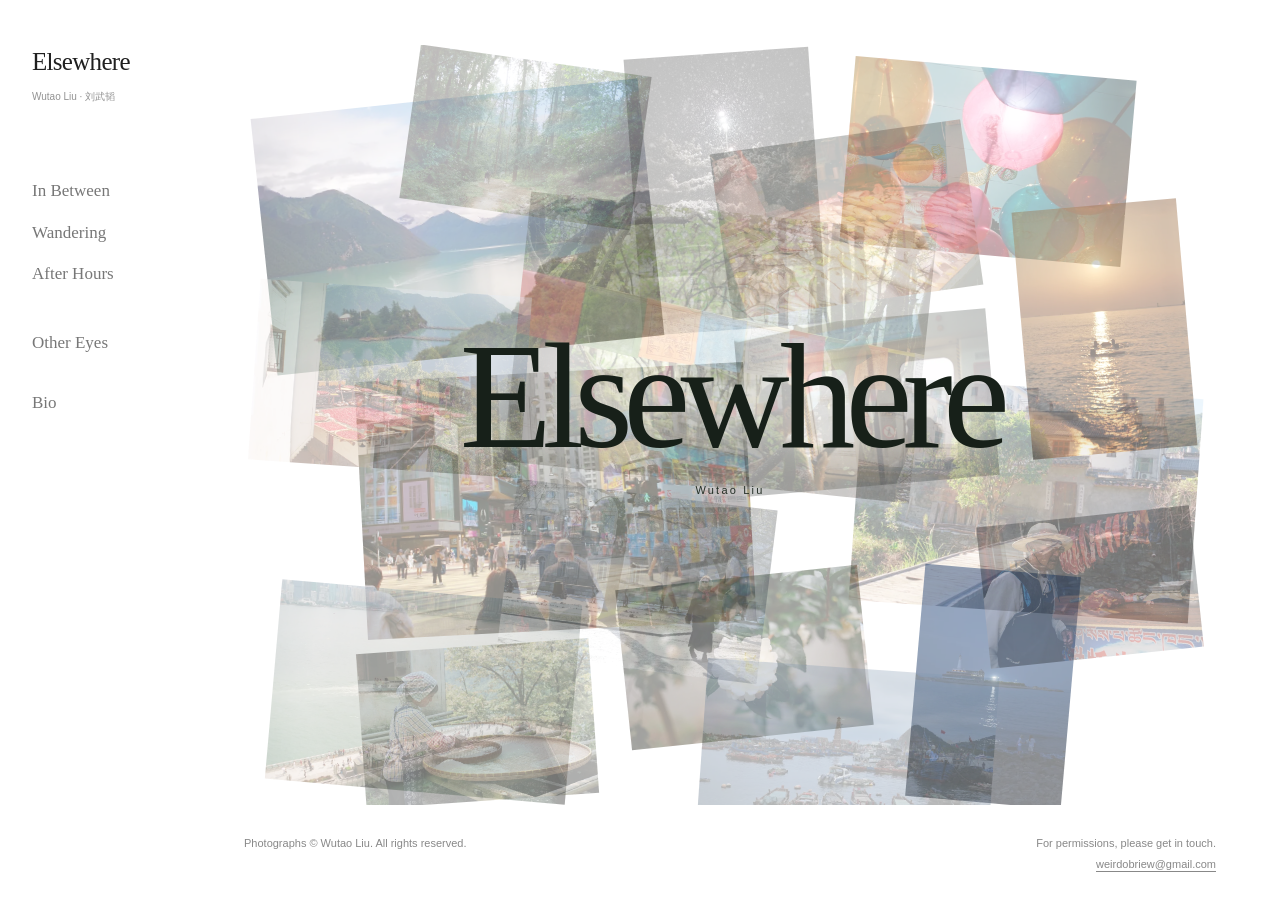
==== site/index.html @ 8b502f55 "Refine archive sequence and add seven new photographs" ====
<!doctype html>
<html lang="en">
<head>
<meta charset="utf-8"><meta name="viewport" content="width=device-width,initial-scale=1">
<meta name="description" content="Elsewhere — a photographic archive by Wutao Liu.">
<meta name="theme-color" content="#ffffff"><title>Elsewhere — Wutao Liu</title>
<link rel="stylesheet" href="style.css?v=1.1.2"><script src="app.js?v=1.1.2" defer></script>
</head>
<body>
<a class="skip-link" href="#book">Skip to photographs</a>
<aside class="sidebar">
<a class="brand" href="./">Elsewhere<span>Wutao Liu · 刘武韬</span></a>
<nav aria-label="Archives"><div id="archives"></div></nav>
<a class="bio-link" href="bio.html">Bio</a>

</aside>
<main id="book" class="book" tabindex="-1">
<header id="book-heading" class="book-heading"><div><h1 id="archive-title">Elsewhere</h1><p id="archive-credit" hidden></p></div><span id="archive-count" hidden></span><span id="archive-load" role="status" aria-live="polite" hidden></span></header>
<p id="status" role="status"></p>
<section id="spread" class="spread" aria-label="Photographic spread"></section>
<footer id="pagination" class="pagination"><span id="page-label" aria-live="polite" aria-atomic="true"></span><div id="page-dots" class="page-dots" hidden role="group" aria-label="Choose a page"></div><div class="page-arrows"><button id="page-prev" aria-label="Previous page" disabled>←</button><button id="page-next" aria-label="Next page" disabled>→</button></div></footer>

<noscript><p>Please enable JavaScript to browse this archive.</p></noscript>
<footer class="copyright-notice"><p data-photograph-rights>Photographs © Wutao Liu. All rights reserved.</p><p>For permissions, please get in touch.<br><a href="mailto:weirdobriew@gmail.com">weirdobriew@gmail.com</a></p></footer>
</main>
<dialog id="viewer" aria-label="Full-resolution photograph">
<div class="viewer-bar"><span id="position"></span><div><button id="zoom" aria-label="View photograph at 100 percent" aria-pressed="false">100%</button><button id="close" aria-label="Close photograph">Close ×</button></div></div>
<div class="viewer-body"><button id="previous" aria-label="Previous photograph">←</button><div id="image-stage" class="image-stage"><img id="full-image" alt=""></div><button id="next" aria-label="Next photograph">→</button></div>
<div class="viewer-caption"><span id="caption"></span><span id="image-status" role="status"></span></div>
<footer class="copyright-notice viewer-rights"><p data-photograph-rights>Photographs © Wutao Liu. All rights reserved.</p><p>For permissions, please get in touch.<br><a href="mailto:weirdobriew@gmail.com">weirdobriew@gmail.com</a></p></footer>
</dialog>
</body>
</html>
---- site/style.css ----
:root{--paper:#fff;--ink:#202020;--muted:#929292;--side:180px}*{box-sizing:border-box}[hidden]{display:none!important}body{margin:0;background:var(--paper);color:var(--ink);font:12px/1.6 -apple-system,BlinkMacSystemFont,"Segoe UI",sans-serif}a{color:inherit;text-decoration:none}button{font:inherit;color:inherit;cursor:pointer}a:focus-visible,button:focus-visible{outline:1px solid #555;outline-offset:5px}button:disabled{opacity:.2;cursor:default}.skip-link{position:fixed;top:-60px;left:20px;z-index:20;background:#fff;padding:12px}.skip-link:focus{top:10px}.sidebar{position:fixed;inset:0 auto 0 0;width:var(--side);padding:48px 24px 30px 32px;display:flex;flex-direction:column}.brand{font-size:16px;letter-spacing:-.4px;line-height:1.25}.brand span{display:block;font-size:9px;letter-spacing:0;line-height:1.7;margin-top:8px;color:var(--muted)}.sidebar nav{margin-top:65px}.archive-link{display:block;padding:7px 0;color:var(--muted);font-size:11px}.archive-link:hover,.archive-link[aria-current=page]{color:var(--ink)}.bio-link{margin-top:27px;font-size:11px;color:var(--muted)}.bio-link:hover,.bio-link[aria-current=page]{color:var(--ink)}.book{margin-left:var(--side);padding:45px clamp(25px,5vw,80px) 25px;min-height:100dvh;max-width:1700px}.book:focus{outline:none}.book-heading{padding-bottom:10px}.book-heading h1{font-size:11px;font-weight:400;letter-spacing:0;margin:0}#status{font-size:11px;color:var(--muted)}.spread{position:relative;min-height:calc(100dvh - 170px);padding:30px 0;display:grid;gap:22px 6%;align-content:center}.spread figure{margin:0;min-width:0}.photo-button{border:0;background:none;padding:0;display:block;width:100%;cursor:zoom-in}.spread img{display:block;max-width:100%;width:100%;height:auto;max-height:53vh;margin:auto;object-fit:contain}.spread figcaption{display:none}.spread-note{font:14px/1.8 Georgia,serif;white-space:pre-line;color:#777;margin:0;max-width:260px}.spread-home{min-height:calc(100dvh - 95px);padding:0;grid-template-columns:1fr;align-items:center}.spread-home figure{width:min(100%,960px);justify-self:center}.spread-home img{max-height:72vh}.spread-home .photo-button{cursor:pointer}.spread-solo{grid-template-columns:1fr}.spread-solo img{max-height:65vh}.spread-solo .spread-note{justify-self:end}.spread-duo{grid-template-columns:1.2fr .8fr;align-items:center}.spread-duo figure:first-child{align-self:start}.spread-duo figure:nth-child(2){padding-top:55px}.spread-duo .spread-note{grid-column:1/-1;margin-left:12%}.spread-triptych{grid-template-columns:1.3fr .8fr;align-items:center;gap:25px 7%}.spread-triptych figure:first-child{grid-row:1/3}.spread-triptych figure:nth-child(n+2) img{max-height:23vh}.spread-triptych .spread-note{grid-column:1/-1}.spread-portraits{grid-template-columns:1fr 1fr;gap:24px 12%;padding-left:8%;padding-right:8%}.spread-portraits img{max-height:58vh}.spread-portraits figure:nth-child(2){padding-top:40px}.spread-portraits .spread-note{grid-column:1/-1;justify-self:center}.spread-offset{grid-template-columns:1.15fr .75fr;gap:24px 12%;align-items:center}.spread-offset figure:first-child{padding-top:65px}.spread-offset figure:nth-child(2) img{max-height:58vh}.spread-offset .spread-note{grid-column:1/-1}.pagination{display:flex;justify-content:space-between;align-items:center;gap:20px;padding-top:10px}.pagination>span{font-size:10px;color:var(--muted)}.page-arrows{display:flex;gap:30px}.page-arrows button{border:0;background:none;padding:5px;font-size:19px;line-height:1}.bio-layout{display:grid;grid-template-columns:1.2fr 1fr;gap:10%;align-items:center;min-height:calc(100dvh - 100px)}.bio-layout figure{margin:0}.portrait{display:block;width:100%;max-width:440px;height:auto}.bio-copy h2{font-size:20px;font-weight:400;margin:0}.bio-copy h2 span{display:block;font-size:11px;color:var(--muted);margin-top:8px}dialog{border:0;background:#fff;color:var(--ink);width:100vw;max-width:none;height:100dvh;max-height:none;margin:0;padding:20px 3vw}dialog[open]{display:flex;flex-direction:column}dialog::backdrop{background:#fff}.viewer-bar,.viewer-caption{display:flex;justify-content:space-between;align-items:center;gap:15px;font-size:10px;flex-shrink:0}.viewer-bar button,.viewer-body>button{border:0;background:none;padding:10px}.viewer-bar>div{display:flex;gap:15px}.viewer-body{display:flex;align-items:stretch;flex:1;min-height:0;gap:15px;padding:15px 0}.viewer-body>button{align-self:center;font-size:20px;flex-shrink:0}.image-stage{flex:1;min-width:0;min-height:0;display:flex;justify-content:center;align-items:center;overflow:auto}.image-stage img{max-width:100%;max-height:100%;width:auto;height:auto;object-fit:contain;cursor:zoom-in}.image-stage.zoomed{display:block}.image-stage.zoomed img{max-width:none;max-height:none;width:auto;height:auto;cursor:zoom-out}.viewer-caption{padding-top:5px;color:var(--muted)}body.viewing{overflow:hidden}@media(max-width:1050px){:root{--side:160px}.sidebar{padding-left:25px;padding-right:15px}.book{padding-left:30px;padding-right:30px}}@media(max-width:700px){.sidebar{position:relative;inset:auto;width:auto;padding:25px 6vw 12px;display:grid;grid-template-columns:1fr auto;gap:23px}.brand{font-size:15px}.brand span{font-size:9px;margin-top:6px}.sidebar nav{grid-column:1/-1;grid-row:2;margin:0}#archives{display:flex;gap:24px;overflow-x:auto}.archive-link{white-space:nowrap;font-size:10px;padding:4px 0}.bio-link{margin:0;align-self:start;font-size:10px}.book{margin:0;padding:18px 6vw 20px;min-height:0}.book-heading{padding-bottom:0}.spread{min-height:450px;padding:25px 0;gap:20px 6%}.spread img{max-height:46vh}.spread-home{min-height:calc(100dvh - 180px);padding:0}.spread-home img{max-height:65vh}.spread-solo img{max-height:55vh}.spread-duo{grid-template-columns:1fr 1fr}.spread-duo figure:nth-child(2){padding-top:40px}.spread-portraits{gap:20px 8%;padding-left:0;padding-right:0}.spread-portraits img{max-height:46vh}.spread-triptych figure:nth-child(n+2) img{max-height:20vh}.spread-offset{gap:20px 8%}.spread-offset figure:nth-child(2) img{max-height:46vh}.bio-layout{grid-template-columns:1fr;gap:30px;padding:25px 0;min-height:0}.portrait{max-width:420px}.bio-copy h2{font-size:18px}.viewer-body{gap:3px}.viewer-body>button{padding:5px}.viewer-bar>div{gap:5px}.viewer-caption{font-size:9px;align-items:start}}

.image-stage:not(.zoomed) img{width:100%;height:100%;object-fit:contain}

/* Sidebar typography and navigation feedback. */
.sidebar{--nav-serif:Georgia,"Times New Roman","Songti SC",serif}
.brand{font-family:var(--nav-serif);font-size:25px;letter-spacing:-.7px;line-height:1.12}
.brand span{font-family:-apple-system,BlinkMacSystemFont,"Segoe UI",sans-serif;font-size:10px;letter-spacing:0;margin-top:12px}
.archive-link,.bio-link{font-family:var(--nav-serif);font-size:17px;line-height:1.5;color:#777;position:relative;transition:transform .2s ease,color .2s ease}
.archive-link{padding:8px 0}
.archive-link span{position:relative;display:inline-block}
.archive-link span::after{content:"";position:absolute;left:0;bottom:0;width:100%;height:1px;background:currentColor;transform:scaleX(0);transform-origin:left;transition:transform .2s ease}
.archive-link:hover,.archive-link:focus-visible,.bio-link:hover,.bio-link:focus-visible{color:#171717;transform:translateX(4px)}
.archive-link:hover span::after,.archive-link:focus-visible span::after,.archive-link[aria-current=page] span::after{transform:scaleX(1)}
.bio-link{align-self:flex-start}
.bio-link::after{content:"";position:absolute;left:0;bottom:0;width:100%;height:1px;background:currentColor;transform:scaleX(0);transform-origin:left;transition:transform .2s ease}
.bio-link:hover::after,.bio-link:focus-visible::after,.bio-link[aria-current=page]::after{transform:scaleX(1)}
@media(max-width:700px){.brand{font-size:23px}.archive-link,.bio-link{font-size:16px}.archive-link{padding:5px 0}.bio-link{align-self:start}.brand span{margin-top:8px}}
@media(prefers-reduced-motion:reduce){.archive-link,.bio-link,.archive-link span::after,.bio-link::after{transition:none}.archive-link:hover,.archive-link:focus-visible,.bio-link:hover,.bio-link:focus-visible{transform:none}}

.bio-text{max-width:390px;margin:28px 0 25px;font-size:13px;line-height:2;color:#666}.bio-text p{margin:0 0 18px}.bio-copy>p{font-size:11px;margin-top:24px;color:#777}

.bio-page .bio-layout{grid-template-columns:minmax(0,1.4fr) minmax(180px,.6fr);gap:8%;min-height:0;padding:35px 0 48px}.bio-page .portrait{max-width:640px;width:100%}.bio-languages{display:grid;grid-template-columns:1fr 1fr;gap:7%;padding:5px 0 60px}.bio-languages .bio-text{max-width:none;margin:0;font-size:14px;line-height:2}.bio-languages [lang="en"]{font-family:Georgia,"Times New Roman",serif;font-size:16px;line-height:1.9}@media(max-width:700px){.bio-page .bio-layout{grid-template-columns:1fr;gap:26px;padding-top:20px}.bio-page .portrait{max-width:none}.bio-languages{grid-template-columns:1fr;gap:25px}}

.bio-page .bio-layout{grid-template-columns:minmax(0,1.2fr) minmax(0,.8fr);gap:30px 7%;align-items:center}.bio-page .portrait-secondary{padding-top:90px}.bio-page .portrait-secondary .portrait{max-width:460px}.bio-page .bio-copy{grid-column:1/-1}.bio-page .bio-layout{padding-bottom:20px}@media(max-width:700px){.bio-page .bio-layout{grid-template-columns:1fr;gap:25px}.bio-page .portrait-secondary{padding-top:0;width:85%;justify-self:end}.bio-page .portrait-secondary .portrait{max-width:none}}

/* Tighter, larger multi-image spreads; proportions follow the photographs. */
.spread-duo,.spread-portraits,.spread-offset{display:flex;flex-wrap:wrap;justify-content:center;align-items:center;gap:18px clamp(16px,2vw,28px);padding-left:0;padding-right:0}
.spread-duo figure,.spread-portraits figure,.spread-offset figure{flex:var(--photo-ratio,1) 1 0;max-width:calc(70vh * var(--photo-ratio,1));padding-top:0!important;align-self:center!important}
.spread-duo img,.spread-portraits img,.spread-offset img{max-height:70vh}
.spread-duo .spread-note,.spread-portraits .spread-note,.spread-offset .spread-note{flex:0 0 100%;margin:0;max-width:none}
.spread-triptych{grid-template-columns:1.2fr 1fr;gap:14px 24px}
.spread-triptych figure:first-child img{max-height:68vh}
.spread-triptych figure:nth-child(n+2) img{max-height:31vh}
@media(max-width:700px){.spread-duo,.spread-portraits{gap:14px 16px}.spread-duo figure,.spread-portraits figure{max-width:calc(58vh * var(--photo-ratio,1))}.spread-duo img,.spread-portraits img{max-height:58vh}.spread-offset{display:grid;grid-template-columns:1fr;gap:18px}.spread-offset figure{max-width:none;width:100%}.spread-offset img{max-height:62vh}.spread-triptych{gap:10px 14px;grid-template-columns:1.15fr 1fr}.spread-triptych figure:nth-child(n+2) img{max-height:28vh}}

/* Small vertical offsets while retaining compact gaps and full image frames. */
.spread-duo figure:nth-child(2){transform:translateY(20px)}
.spread-portraits figure:nth-child(2){transform:translateY(26px)}
.spread-offset figure:nth-child(2){transform:translateY(-18px)}
.spread-triptych figure:nth-child(2){transform:translateY(-8px)}
.spread-triptych figure:nth-child(3){transform:translateY(8px)}
@media(max-width:700px){.spread-duo figure:nth-child(2),.spread-portraits figure:nth-child(2){transform:translateY(12px)}.spread-offset figure:nth-child(2){transform:none}.spread-triptych figure:nth-child(2){transform:translateY(-4px)}.spread-triptych figure:nth-child(3){transform:translateY(4px)}}

/* Layered photographic cover. All layers use thumbnail assets. */
.spread-collage{display:block;position:relative;height:calc(100dvh - 95px);min-height:580px;isolation:isolate;overflow:hidden}
.home-layer{position:absolute;display:block;left:var(--x);top:var(--y);width:var(--w);opacity:var(--o);transform:rotate(var(--r));transition:opacity .25s ease;z-index:1}
.home-layer img{display:block;width:100%;height:auto;max-height:none;margin:0}
.home-layer:hover,.home-layer:focus-visible{opacity:.85;z-index:3}
.home-layer-1{--x:2%;--y:7%;--w:40%;--o:.44;--r:-6deg}
.home-layer-2{--x:62%;--y:3%;--w:29%;--o:.36;--r:5deg}
.home-layer-3{--x:40%;--y:1%;--w:19%;--o:.25;--r:-4deg}
.home-layer-4{--x:63%;--y:45%;--w:35%;--o:.38;--r:4deg}
.home-layer-5{--x:12%;--y:43%;--w:40%;--o:.46;--r:-3deg}
.home-layer-6{--x:28%;--y:22%;--w:42%;--o:.22;--r:6deg}
.home-layer-7{--x:80%;--y:21%;--w:17%;--o:.45;--r:-5deg}
.home-layer-8{--x:3%;--y:72%;--w:31%;--o:.34;--r:5deg}
.home-layer-9{--x:39%;--y:70%;--w:25%;--o:.38;--r:-6deg}
.home-layer-10{--x:69%;--y:69%;--w:16%;--o:.46;--r:5deg}
.home-wordmark{position:absolute;left:50%;top:48%;transform:translate(-50%,-50%);z-index:5;display:flex;flex-direction:column;align-items:center;gap:10px;white-space:nowrap;pointer-events:none}
.home-title{font-family:Georgia,"Times New Roman",serif;font-size:clamp(70px,11.8vw,190px);font-weight:400;line-height:1;letter-spacing:-.065em;color:#172019;text-shadow:0 0 30px rgba(255,255,255,.8);pointer-events:auto}
.home-signature{font-size:11px;letter-spacing:.2em;color:#253027;text-shadow:0 0 10px #fff}
@media(max-width:700px){.spread-collage{height:calc(100dvh - 175px);min-height:480px}.home-title{font-size:clamp(56px,16vw,100px)}.home-signature{font-size:9px;letter-spacing:.16em}.home-wordmark{top:46%;gap:12px}.home-layer-1{--y:9%;--w:55%}.home-layer-2{--x:59%;--y:6%;--w:39%}.home-layer-3{--x:39%;--y:0%;--w:26%}.home-layer-4{--x:56%;--y:52%;--w:43%}.home-layer-5{--x:3%;--y:47%;--w:55%}.home-layer-6{--x:23%;--y:25%;--w:56%}.home-layer-7{--x:77%;--y:28%;--w:23%}.home-layer-8{--y:74%;--w:42%}.home-layer-9{--x:35%;--y:72%;--w:36%}.home-layer-10{--x:72%;--y:71%;--w:23%}}
@media(prefers-reduced-motion:reduce){.home-layer{transition:none}}

.home-layer-11{--x:17%;--y:2%;--w:24%;--o:.28;--r:8deg}
.home-layer-12{--x:49%;--y:12%;--w:26%;--o:.25;--r:-8deg}
.home-layer-13{--x:1%;--y:32%;--w:28%;--o:.30;--r:4deg}
.home-layer-14{--x:51%;--y:36%;--w:26%;--o:.24;--r:-5deg}
.home-layer-15{--x:76%;--y:62%;--w:22%;--o:.31;--r:-6deg}
.home-layer-16{--x:27%;--y:59%;--w:27%;--o:.28;--r:7deg}
.home-layer-17{--x:12%;--y:79%;--w:24%;--o:.32;--r:-4deg}
.home-layer-18{--x:47%;--y:82%;--w:30%;--o:.30;--r:4deg}
@media(max-width:700px){.home-layer-11{--x:14%;--y:1%;--w:33%}.home-layer-12{--x:47%;--y:15%;--w:37%}.home-layer-13{--x:0%;--y:30%;--w:38%}.home-layer-14{--x:49%;--y:40%;--w:37%}.home-layer-15{--x:74%;--y:62%;--w:26%}.home-layer-16{--x:24%;--y:57%;--w:38%}.home-layer-17{--x:8%;--y:83%;--w:33%}.home-layer-18{--x:43%;--y:85%;--w:43%}}

.book-heading{display:flex;align-items:center;justify-content:space-between;gap:20px}#archive-load{font-size:10px;color:#999;font-weight:400;white-space:nowrap}

/* Authored compositions, fixed per spread rather than randomized. */
.spread.composition-left-high figure:first-child{transform:translateY(-20px)}
.spread.composition-left-high figure:nth-child(2){transform:translateY(20px)}
.spread.composition-right-high figure:first-child{transform:translateY(24px)}
.spread.composition-right-high figure:nth-child(2){transform:translateY(-24px)}
.spread.composition-level figure:first-child,.spread.composition-level figure:nth-child(2){transform:none}
.spread-triptych.composition-right-heavy{grid-template-columns:1fr 1.2fr}
.spread-triptych.composition-right-heavy figure:first-child{grid-column:2;grid-row:1/3}
.spread-triptych.composition-right-heavy figure:nth-child(2){grid-column:1;grid-row:1}
.spread-triptych.composition-right-heavy figure:nth-child(3){grid-column:1;grid-row:2}
@media(max-width:700px){.spread.composition-left-high figure:first-child{transform:translateY(-10px)}.spread.composition-left-high figure:nth-child(2){transform:translateY(10px)}.spread.composition-right-high figure:first-child{transform:translateY(12px)}.spread.composition-right-high figure:nth-child(2){transform:translateY(-12px)}.spread-offset.composition-left-high figure:is(:first-child,:nth-child(2)),.spread-offset.composition-right-high figure:is(:first-child,:nth-child(2)){transform:none}}

.copyright-notice{padding:0 0 35px;font-size:11px;line-height:1.9;color:#888}.copyright-notice p{margin:0 0 12px}.copyright-notice a{text-decoration:underline;text-underline-offset:3px}.copyright-notice a:hover{color:#222}

/* Shared rights notice across the home, archive, Bio and full-image view. */
.book{display:flex;flex-direction:column}.book>.copyright-notice{margin-top:auto;padding-top:28px;padding-bottom:0}
.copyright-notice{display:flex;justify-content:space-between;align-items:flex-start;gap:20px;flex-shrink:0}.copyright-notice p{margin:0}.copyright-notice p:last-child{text-align:right}
.viewer-rights{padding:12px 0 0;font-size:9px;line-height:1.5}
@media(min-width:701px){.book>.spread{flex:1;min-height:calc(100dvh - 260px)}.book>.spread-collage{height:calc(100dvh - 185px);min-height:520px}}
@media(max-width:700px){.copyright-notice{display:block;font-size:10px}.copyright-notice p:last-child{text-align:left;margin-top:8px}.viewer-rights{display:flex;font-size:8px;gap:12px}.viewer-rights p:last-child{margin:0;text-align:right}}

/* Guest photographers */
.archive-link.guest-archive{margin-top:27px}#archive-credit{font:italic 13px/1.6 Georgia,serif;color:#888;margin:4px 0 0}
@media(max-width:700px){.archive-link.guest-archive{margin-top:12px}}

.spread-duo.composition-first-dominant figure:first-child{flex:calc(var(--photo-ratio,1) * 1.6) 1 0;transform:translateY(-12px)}
.spread-duo.composition-first-dominant figure:nth-child(2){flex:var(--photo-ratio,1) 1 0;max-width:calc(48vh * var(--photo-ratio,1));transform:translateY(18px)}
.spread-duo.composition-first-dominant figure:nth-child(2) img{max-height:48vh}
@media(max-width:700px){.spread-duo.composition-first-dominant figure:nth-child(2){max-width:calc(40vh * var(--photo-ratio,1))}.spread-duo.composition-first-dominant figure:nth-child(2) img{max-height:40vh}}
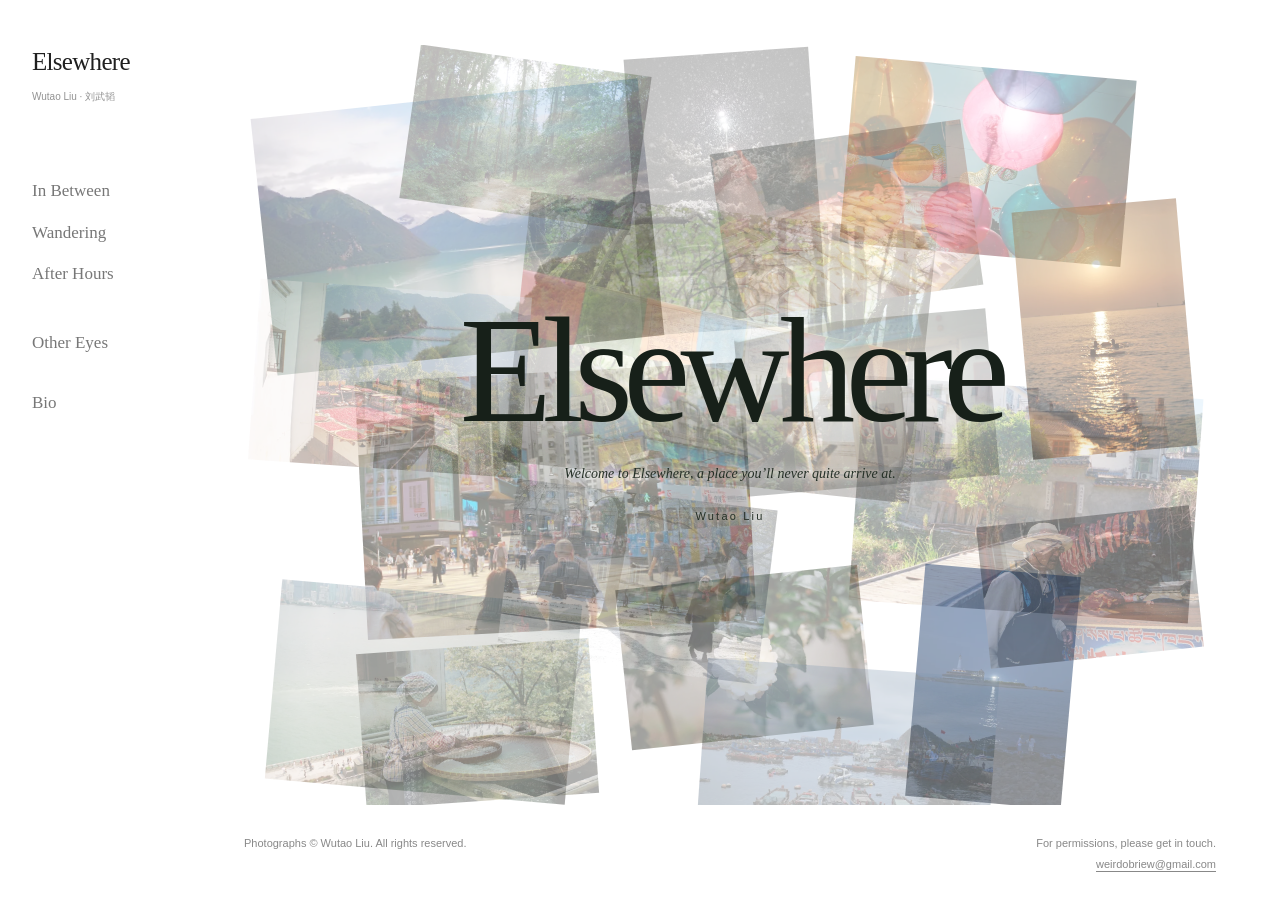
==== commit feed4c8e: "Add welcome line beneath the Elsewhere homepage title" ====
--- a/site/index.html
+++ b/site/index.html
@@ -4,7 +4,7 @@
 <meta charset="utf-8"><meta name="viewport" content="width=device-width,initial-scale=1">
 <meta name="description" content="Elsewhere — a photographic archive by Wutao Liu.">
 <meta name="theme-color" content="#ffffff"><title>Elsewhere — Wutao Liu</title>
-<link rel="stylesheet" href="style.css?v=1.1.2"><script src="app.js?v=1.1.2" defer></script>
+<link rel="stylesheet" href="style.css?v=1.1.3"><script src="app.js?v=1.1.3" defer></script>
 </head>
 <body>
 <a class="skip-link" href="#book">Skip to photographs</a>
--- a/site/style.css
+++ b/site/style.css
@@ -104,3 +104,6 @@
 .spread-duo.composition-first-dominant figure:nth-child(2){flex:var(--photo-ratio,1) 1 0;max-width:calc(48vh * var(--photo-ratio,1));transform:translateY(18px)}
 .spread-duo.composition-first-dominant figure:nth-child(2) img{max-height:48vh}
 @media(max-width:700px){.spread-duo.composition-first-dominant figure:nth-child(2){max-width:calc(40vh * var(--photo-ratio,1))}.spread-duo.composition-first-dominant figure:nth-child(2) img{max-height:40vh}}
+
+.home-tagline{margin:6px 0 12px;max-width:460px;width:70vw;white-space:normal;text-align:center;text-wrap:balance;font:italic 14px/1.7 Georgia,serif;color:#253027;text-shadow:0 0 10px #fff,0 0 20px #fff}
+@media(max-width:700px){.home-tagline{font-size:12px;max-width:280px;margin:2px 0 8px}}
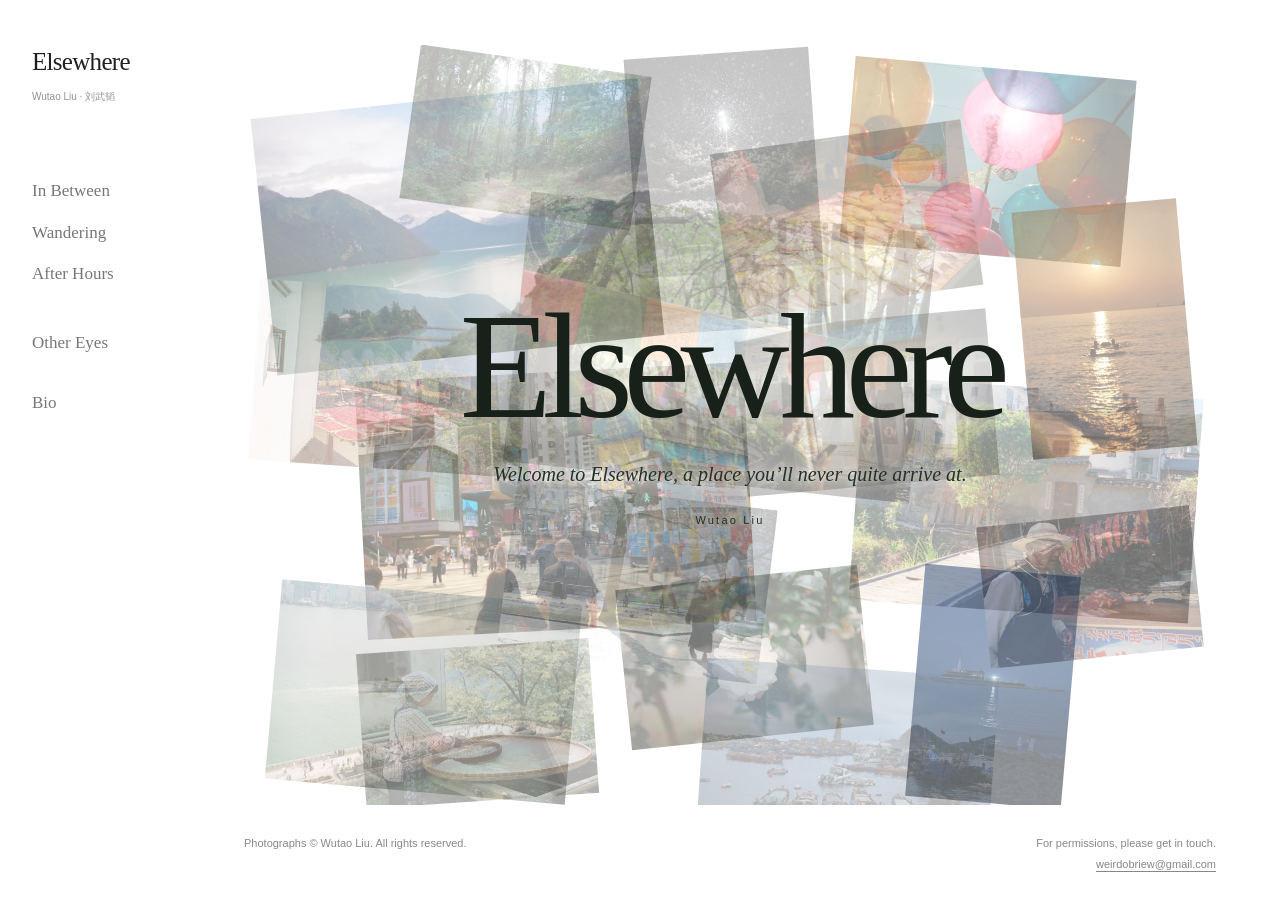
==== commit 64914deb: "Refine archive flow and enlarge homepage welcome line" ====
--- a/site/index.html
+++ b/site/index.html
@@ -4,7 +4,7 @@
 <meta charset="utf-8"><meta name="viewport" content="width=device-width,initial-scale=1">
 <meta name="description" content="Elsewhere — a photographic archive by Wutao Liu.">
 <meta name="theme-color" content="#ffffff"><title>Elsewhere — Wutao Liu</title>
-<link rel="stylesheet" href="style.css?v=1.1.3"><script src="app.js?v=1.1.3" defer></script>
+<link rel="stylesheet" href="style.css?v=1.1.4"><script src="app.js?v=1.1.4" defer></script>
 </head>
 <body>
 <a class="skip-link" href="#book">Skip to photographs</a>
--- a/site/style.css
+++ b/site/style.css
@@ -105,5 +105,5 @@
 .spread-duo.composition-first-dominant figure:nth-child(2) img{max-height:48vh}
 @media(max-width:700px){.spread-duo.composition-first-dominant figure:nth-child(2){max-width:calc(40vh * var(--photo-ratio,1))}.spread-duo.composition-first-dominant figure:nth-child(2) img{max-height:40vh}}
 
-.home-tagline{margin:6px 0 12px;max-width:460px;width:70vw;white-space:normal;text-align:center;text-wrap:balance;font:italic 14px/1.7 Georgia,serif;color:#253027;text-shadow:0 0 10px #fff,0 0 20px #fff}
-@media(max-width:700px){.home-tagline{font-size:12px;max-width:280px;margin:2px 0 8px}}
+.home-tagline{margin:6px 0 12px;max-width:640px;width:76vw;white-space:normal;text-align:center;text-wrap:balance;font:italic 20px/1.6 Georgia,serif;color:#253027;text-shadow:0 0 10px #fff,0 0 20px #fff}
+@media(max-width:700px){.home-tagline{font-size:16px;max-width:340px;margin:2px 0 8px}}
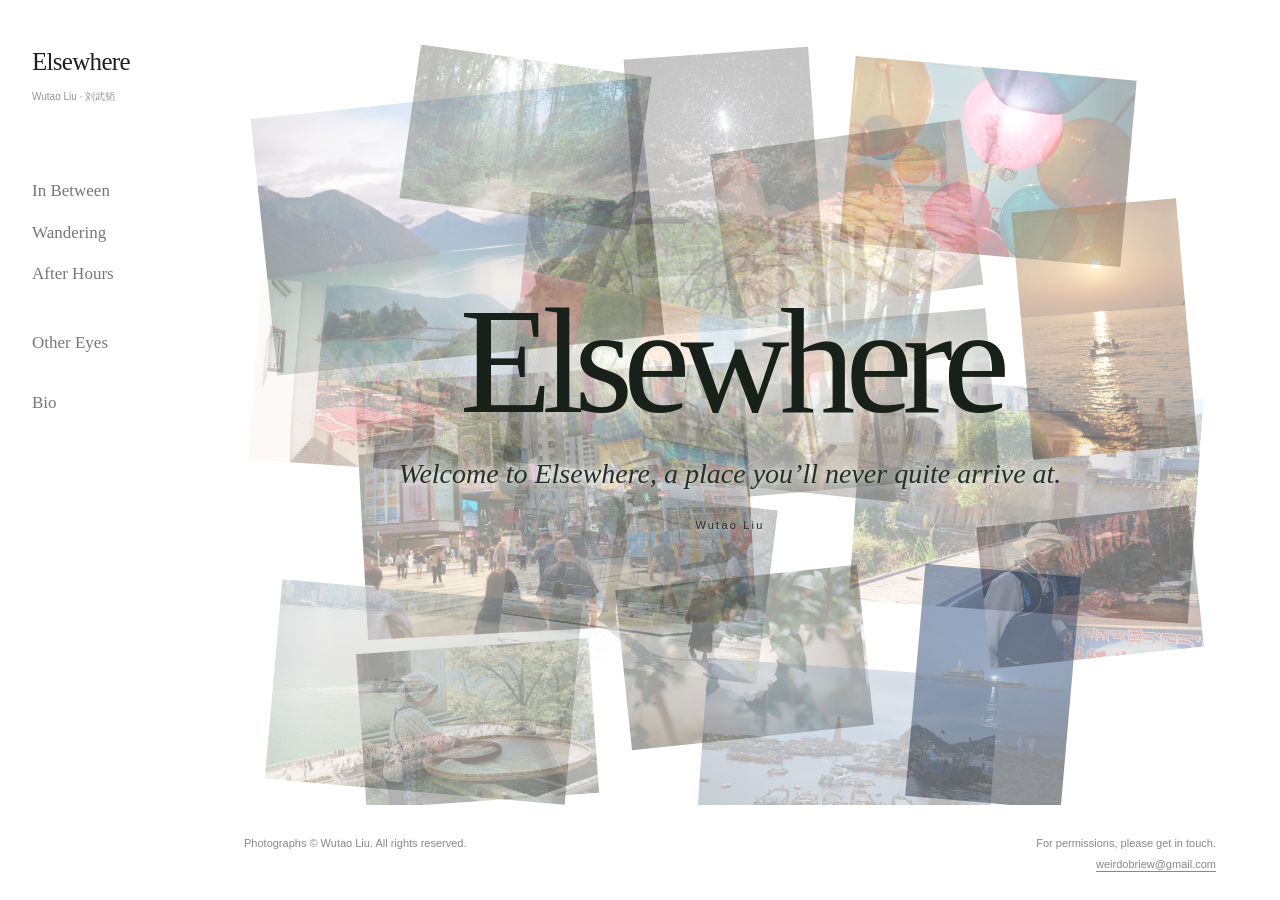
==== commit b3256bf2: "Enlarge welcome text and update closing biography sentence" ====
--- a/site/index.html
+++ b/site/index.html
@@ -4,7 +4,7 @@
 <meta charset="utf-8"><meta name="viewport" content="width=device-width,initial-scale=1">
 <meta name="description" content="Elsewhere — a photographic archive by Wutao Liu.">
 <meta name="theme-color" content="#ffffff"><title>Elsewhere — Wutao Liu</title>
-<link rel="stylesheet" href="style.css?v=1.1.4"><script src="app.js?v=1.1.4" defer></script>
+<link rel="stylesheet" href="style.css?v=1.1.5"><script src="app.js?v=1.1.5" defer></script>
 </head>
 <body>
 <a class="skip-link" href="#book">Skip to photographs</a>
--- a/site/style.css
+++ b/site/style.css
@@ -105,5 +105,5 @@
 .spread-duo.composition-first-dominant figure:nth-child(2) img{max-height:48vh}
 @media(max-width:700px){.spread-duo.composition-first-dominant figure:nth-child(2){max-width:calc(40vh * var(--photo-ratio,1))}.spread-duo.composition-first-dominant figure:nth-child(2) img{max-height:40vh}}
 
-.home-tagline{margin:6px 0 12px;max-width:640px;width:76vw;white-space:normal;text-align:center;text-wrap:balance;font:italic 20px/1.6 Georgia,serif;color:#253027;text-shadow:0 0 10px #fff,0 0 20px #fff}
-@media(max-width:700px){.home-tagline{font-size:16px;max-width:340px;margin:2px 0 8px}}
+.home-tagline{margin:6px 0 12px;max-width:800px;width:76vw;white-space:normal;text-align:center;text-wrap:balance;font:italic 28px/1.5 Georgia,serif;color:#253027;text-shadow:0 0 10px #fff,0 0 20px #fff}
+@media(max-width:700px){.home-tagline{font-size:20px;max-width:340px;margin:2px 0 8px}}
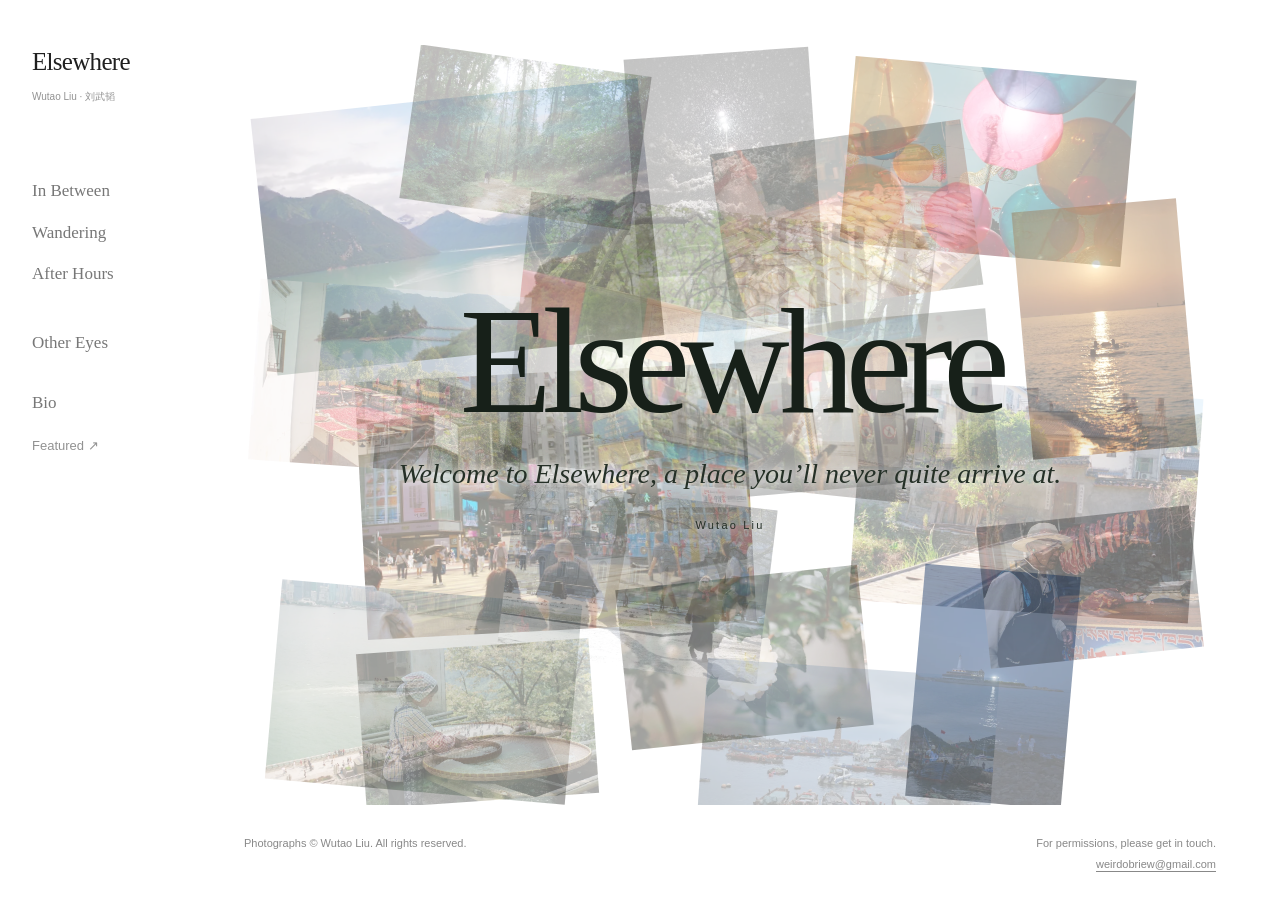
==== commit 8c1ffde3: "Feature A Little Longer photography by retiaw" ====
--- a/site/index.html
+++ b/site/index.html
@@ -4,7 +4,7 @@
 <meta charset="utf-8"><meta name="viewport" content="width=device-width,initial-scale=1">
 <meta name="description" content="Elsewhere — a photographic archive by Wutao Liu.">
 <meta name="theme-color" content="#ffffff"><title>Elsewhere — Wutao Liu</title>
-<link rel="stylesheet" href="style.css?v=1.1.5"><script src="app.js?v=1.1.5" defer></script>
+<link rel="stylesheet" href="style.css?v=1.1.7"><script src="app.js?v=1.1.5" defer></script>
 </head>
 <body>
 <a class="skip-link" href="#book">Skip to photographs</a>
@@ -13,6 +13,7 @@
 <nav aria-label="Archives"><div id="archives"></div></nav>
 <a class="bio-link" href="bio.html">Bio</a>
 
+<a class="featured-link" href="featured.html">Featured ↗</a>
 </aside>
 <main id="book" class="book" tabindex="-1">
 <header id="book-heading" class="book-heading"><div><h1 id="archive-title">Elsewhere</h1><p id="archive-credit" hidden></p></div><span id="archive-count" hidden></span><span id="archive-load" role="status" aria-live="polite" hidden></span></header>
--- a/site/style.css
+++ b/site/style.css
@@ -107,3 +107,8 @@
 
 .home-tagline{margin:6px 0 12px;max-width:800px;width:76vw;white-space:normal;text-align:center;text-wrap:balance;font:italic 28px/1.5 Georgia,serif;color:#253027;text-shadow:0 0 10px #fff,0 0 20px #fff}
 @media(max-width:700px){.home-tagline{font-size:20px;max-width:340px;margin:2px 0 8px}}
+
+/* A separate recommendation, outside the photographic archives. */
+.featured-link{margin-top:20px;color:var(--muted);font-size:13px}.featured-link:hover,.featured-link[aria-current=page]{color:var(--ink)}
+.featured-heading h1{font-size:12px;font-weight:400;margin:0}.featured-heading>p{color:#888;font-size:12px;margin:10px 0 0}.feature-story{display:grid;grid-template-columns:minmax(0,1fr) minmax(0,.9fr);gap:9%;align-items:center;padding:45px 0 60px}.feature-story figure{margin:0}.feature-story img{display:block;width:100%;height:auto;max-height:72vh;object-fit:contain;object-position:left}.feature-story figcaption{color:#888;font-size:10px;margin-top:14px}.feature-kicker{font-size:11px;color:#777}.feature-kicker a{text-decoration:underline;text-underline-offset:3px}.feature-copy h2{font:normal clamp(30px,3.5vw,48px)/1.2 Georgia,serif;margin:18px 0 30px}.feature-description{max-width:30em;margin:0 0 22px;font:15px/1.95 "Songti SC",serif;color:#555}.feature-description[lang=en]{font:16px/1.8 Georgia,serif}.feature-description p{margin:0 0 12px}.feature-visit{display:inline-block;font-size:12px;border-bottom:1px solid #bcbcb4;padding-bottom:5px;margin-top:10px}.feature-attribution{font-size:10px;line-height:1.8;color:#888;margin-top:30px}
+@media(max-width:700px){.featured-link{margin:0;grid-column:2;grid-row:2;align-self:end}.sidebar nav{padding-right:0}.featured-link{grid-column:1/-1;grid-row:3}.feature-story{grid-template-columns:1fr;gap:32px;padding-top:28px}.feature-story img{max-height:65vh;object-position:center}.feature-copy h2{margin-bottom:24px}.featured-heading>p{font-size:11px}}
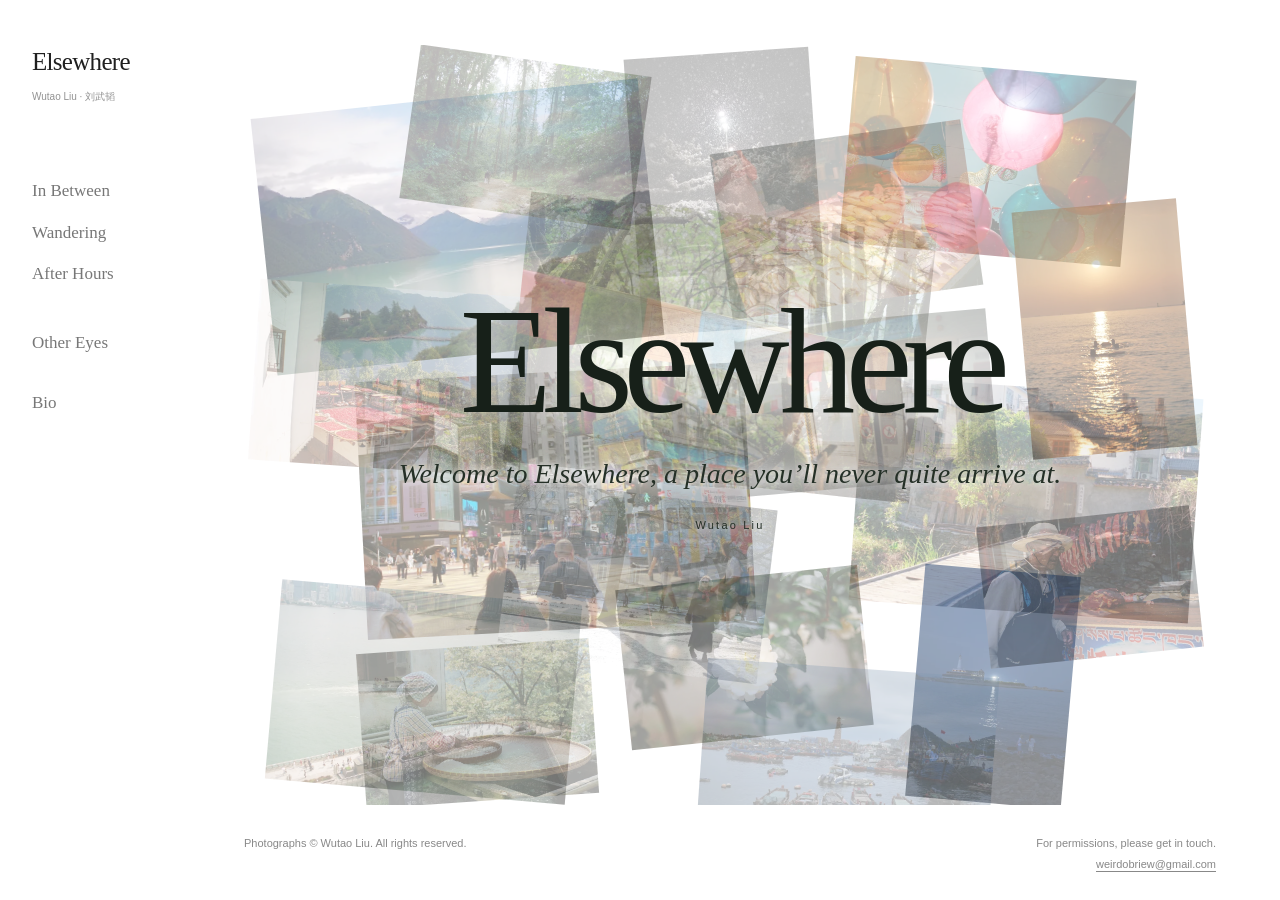
==== commit b5ffd228: "Bring Octeven and retiaw together under Other Eyes" ====
--- a/site/index.html
+++ b/site/index.html
@@ -4,7 +4,7 @@
 <meta charset="utf-8"><meta name="viewport" content="width=device-width,initial-scale=1">
 <meta name="description" content="Elsewhere — a photographic archive by Wutao Liu.">
 <meta name="theme-color" content="#ffffff"><title>Elsewhere — Wutao Liu</title>
-<link rel="stylesheet" href="style.css?v=1.1.7"><script src="app.js?v=1.1.5" defer></script>
+<link rel="stylesheet" href="style.css?v=1.1.8"><script src="app.js?v=1.1.8" defer></script>
 </head>
 <body>
 <a class="skip-link" href="#book">Skip to photographs</a>
@@ -13,7 +13,6 @@
 <nav aria-label="Archives"><div id="archives"></div></nav>
 <a class="bio-link" href="bio.html">Bio</a>
 
-<a class="featured-link" href="featured.html">Featured ↗</a>
 </aside>
 <main id="book" class="book" tabindex="-1">
 <header id="book-heading" class="book-heading"><div><h1 id="archive-title">Elsewhere</h1><p id="archive-credit" hidden></p></div><span id="archive-count" hidden></span><span id="archive-load" role="status" aria-live="polite" hidden></span></header>
--- a/site/style.css
+++ b/site/style.css
@@ -112,3 +112,6 @@
 .featured-link{margin-top:20px;color:var(--muted);font-size:13px}.featured-link:hover,.featured-link[aria-current=page]{color:var(--ink)}
 .featured-heading h1{font-size:12px;font-weight:400;margin:0}.featured-heading>p{color:#888;font-size:12px;margin:10px 0 0}.feature-story{display:grid;grid-template-columns:minmax(0,1fr) minmax(0,.9fr);gap:9%;align-items:center;padding:45px 0 60px}.feature-story figure{margin:0}.feature-story img{display:block;width:100%;height:auto;max-height:72vh;object-fit:contain;object-position:left}.feature-story figcaption{color:#888;font-size:10px;margin-top:14px}.feature-kicker{font-size:11px;color:#777}.feature-kicker a{text-decoration:underline;text-underline-offset:3px}.feature-copy h2{font:normal clamp(30px,3.5vw,48px)/1.2 Georgia,serif;margin:18px 0 30px}.feature-description{max-width:30em;margin:0 0 22px;font:15px/1.95 "Songti SC",serif;color:#555}.feature-description[lang=en]{font:16px/1.8 Georgia,serif}.feature-description p{margin:0 0 12px}.feature-visit{display:inline-block;font-size:12px;border-bottom:1px solid #bcbcb4;padding-bottom:5px;margin-top:10px}.feature-attribution{font-size:10px;line-height:1.8;color:#888;margin-top:30px}
 @media(max-width:700px){.featured-link{margin:0;grid-column:2;grid-row:2;align-self:end}.sidebar nav{padding-right:0}.featured-link{grid-column:1/-1;grid-row:3}.feature-story{grid-template-columns:1fr;gap:32px;padding-top:28px}.feature-story img{max-height:65vh;object-position:center}.feature-copy h2{margin-bottom:24px}.featured-heading>p{font-size:11px}}
+
+/* Other Eyes is an index of independent photographers. */
+.other-eyes-authors{width:100%;max-width:900px;display:grid;grid-template-columns:1fr 1fr;gap:70px}.other-eyes-author{display:block;padding:36px 0;border-top:1px solid #deded8}.other-eyes-author h2{font:normal 36px/1.2 Georgia,serif;margin:0 0 20px}.other-eyes-author p{font-size:13px;color:#777;margin:0 0 36px}.other-eyes-author span{font-size:12px;color:#666}.other-eyes-author:hover h2{text-decoration:underline;text-decoration-thickness:1px;text-underline-offset:7px}.other-eyes-index{display:flex;align-items:center}.other-eyes-author:focus-visible{outline-offset:8px}@media(max-width:700px){.other-eyes-authors{grid-template-columns:1fr;gap:18px}.other-eyes-author{padding:28px 0}.other-eyes-author h2{font-size:30px}.other-eyes-author p{margin-bottom:24px}}
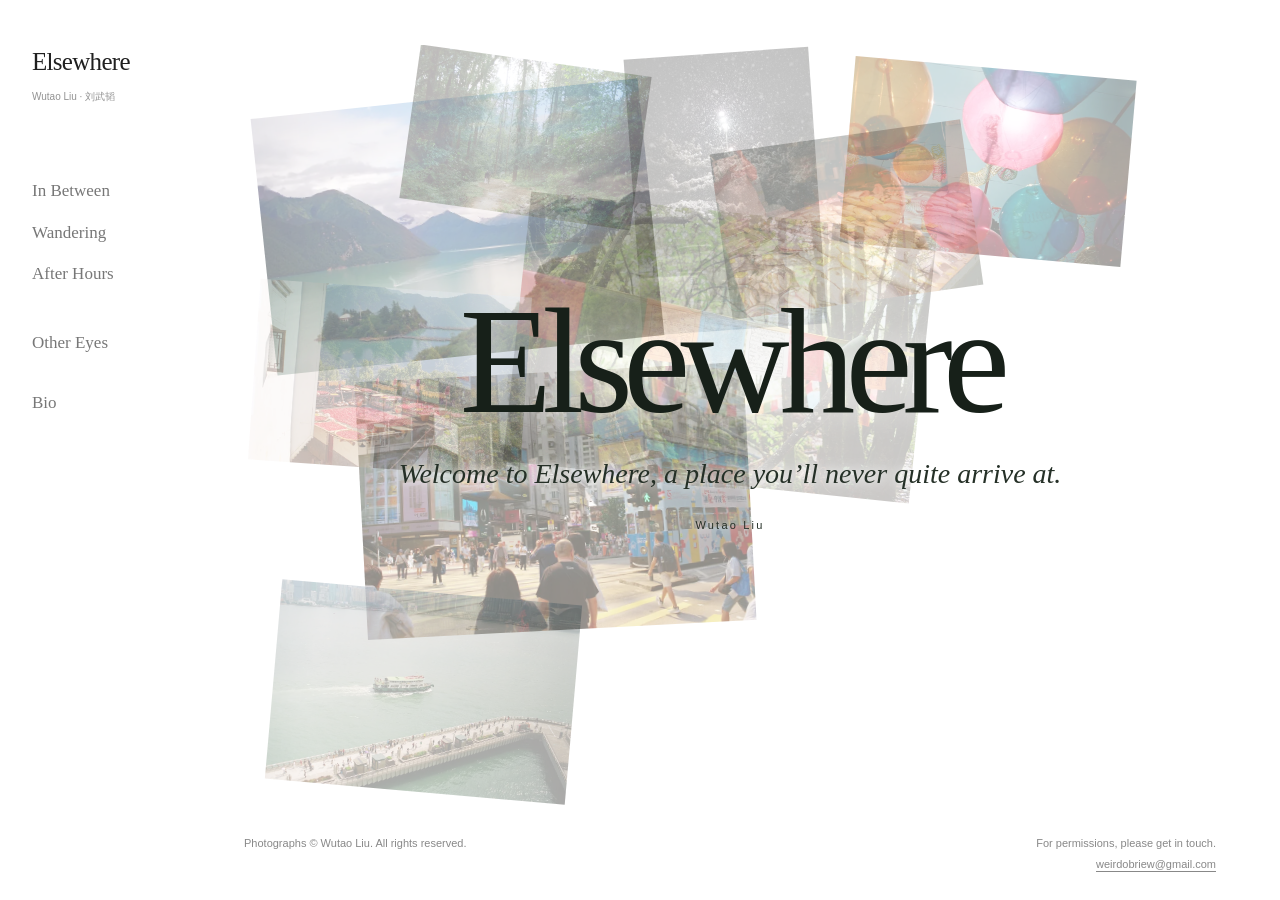
==== commit e9ed02f3: "Simplify Other Eyes to author labels with hover effects" ====
--- a/site/index.html
+++ b/site/index.html
@@ -4,7 +4,7 @@
 <meta charset="utf-8"><meta name="viewport" content="width=device-width,initial-scale=1">
 <meta name="description" content="Elsewhere — a photographic archive by Wutao Liu.">
 <meta name="theme-color" content="#ffffff"><title>Elsewhere — Wutao Liu</title>
-<link rel="stylesheet" href="style.css?v=1.1.8"><script src="app.js?v=1.1.8" defer></script>
+<link rel="stylesheet" href="style.css?v=1.1.9"><script src="app.js?v=1.1.9" defer></script>
 </head>
 <body>
 <a class="skip-link" href="#book">Skip to photographs</a>
--- a/site/style.css
+++ b/site/style.css
@@ -115,3 +115,6 @@
 
 /* Other Eyes is an index of independent photographers. */
 .other-eyes-authors{width:100%;max-width:900px;display:grid;grid-template-columns:1fr 1fr;gap:70px}.other-eyes-author{display:block;padding:36px 0;border-top:1px solid #deded8}.other-eyes-author h2{font:normal 36px/1.2 Georgia,serif;margin:0 0 20px}.other-eyes-author p{font-size:13px;color:#777;margin:0 0 36px}.other-eyes-author span{font-size:12px;color:#666}.other-eyes-author:hover h2{text-decoration:underline;text-decoration-thickness:1px;text-underline-offset:7px}.other-eyes-index{display:flex;align-items:center}.other-eyes-author:focus-visible{outline-offset:8px}@media(max-width:700px){.other-eyes-authors{grid-template-columns:1fr;gap:18px}.other-eyes-author{padding:28px 0}.other-eyes-author h2{font-size:30px}.other-eyes-author p{margin-bottom:24px}}
+
+/* Quiet author labels, with a restrained hover and keyboard-focus treatment. */
+.other-eyes-author{border:0;padding:22px 0;width:fit-content}.other-eyes-author h2{position:relative;display:inline-block;margin:0;color:#777;transition:color .22s ease,transform .22s ease}.other-eyes-author h2::after{content:"";position:absolute;left:0;right:0;bottom:-8px;height:1px;background:currentColor;transform:scaleX(0);transform-origin:left;transition:transform .22s ease}.other-eyes-author:hover h2,.other-eyes-author:focus-visible h2{color:#202020;transform:translateX(5px);text-decoration:none}.other-eyes-author:hover h2::after,.other-eyes-author:focus-visible h2::after{transform:scaleX(1)}@media(prefers-reduced-motion:reduce){.other-eyes-author h2,.other-eyes-author h2::after{transition:none}.other-eyes-author:hover h2,.other-eyes-author:focus-visible h2{transform:none}}
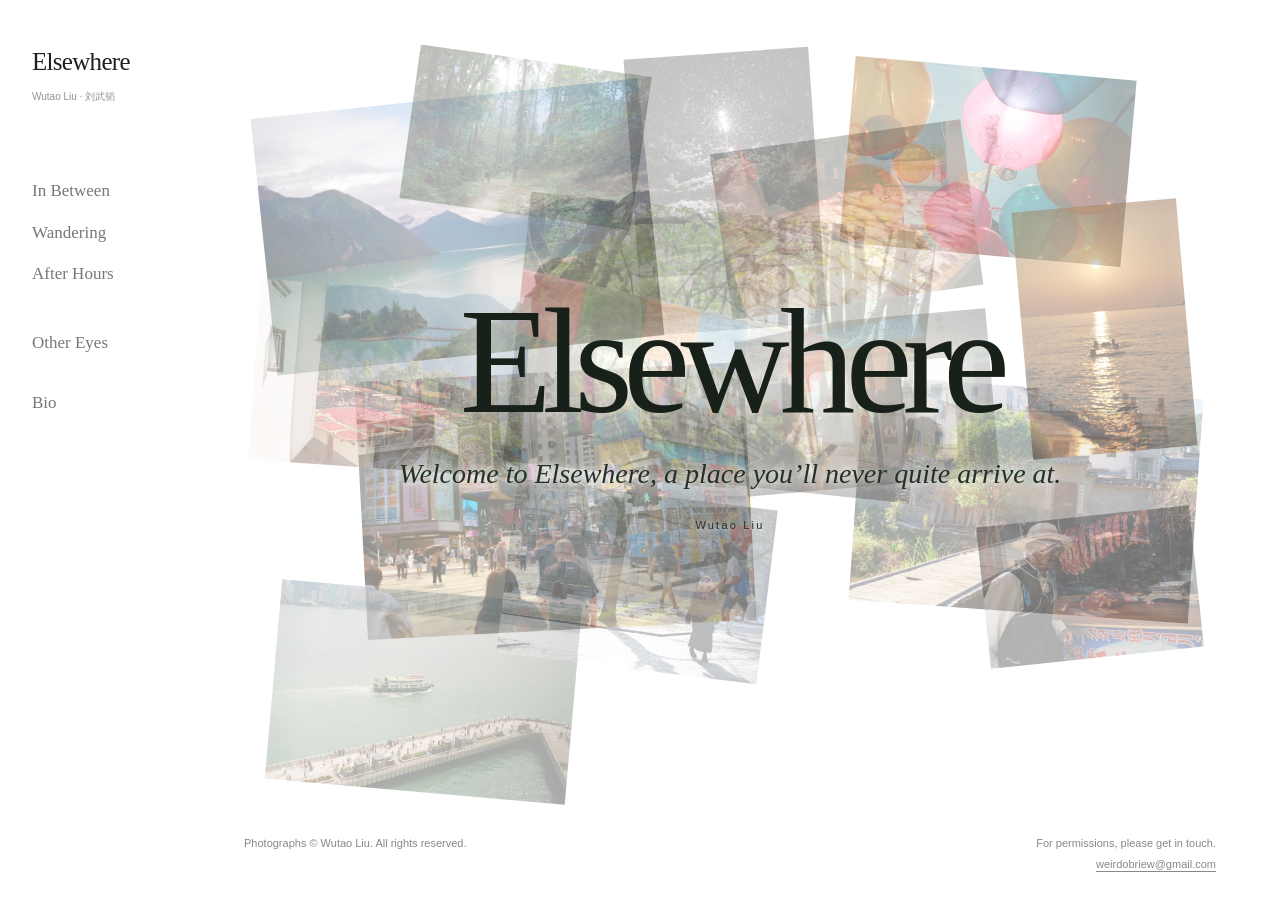
==== commit a21cceb6: "Add photographic covers to Other Eyes author entries" ====
--- a/site/index.html
+++ b/site/index.html
@@ -4,7 +4,7 @@
 <meta charset="utf-8"><meta name="viewport" content="width=device-width,initial-scale=1">
 <meta name="description" content="Elsewhere — a photographic archive by Wutao Liu.">
 <meta name="theme-color" content="#ffffff"><title>Elsewhere — Wutao Liu</title>
-<link rel="stylesheet" href="style.css?v=1.1.9"><script src="app.js?v=1.1.9" defer></script>
+<link rel="stylesheet" href="style.css?v=1.1.10"><script src="app.js?v=1.1.10" defer></script>
 </head>
 <body>
 <a class="skip-link" href="#book">Skip to photographs</a>
--- a/site/style.css
+++ b/site/style.css
@@ -118,3 +118,6 @@
 
 /* Quiet author labels, with a restrained hover and keyboard-focus treatment. */
 .other-eyes-author{border:0;padding:22px 0;width:fit-content}.other-eyes-author h2{position:relative;display:inline-block;margin:0;color:#777;transition:color .22s ease,transform .22s ease}.other-eyes-author h2::after{content:"";position:absolute;left:0;right:0;bottom:-8px;height:1px;background:currentColor;transform:scaleX(0);transform-origin:left;transition:transform .22s ease}.other-eyes-author:hover h2,.other-eyes-author:focus-visible h2{color:#202020;transform:translateX(5px);text-decoration:none}.other-eyes-author:hover h2::after,.other-eyes-author:focus-visible h2::after{transform:scaleX(1)}@media(prefers-reduced-motion:reduce){.other-eyes-author h2,.other-eyes-author h2::after{transition:none}.other-eyes-author:hover h2,.other-eyes-author:focus-visible h2{transform:none}}
+
+/* Two uncropped photographs introduce the guest collections. */
+.other-eyes-authors{max-width:960px;gap:clamp(32px,6vw,90px);align-items:end}.other-eyes-author{width:100%;padding:0}.other-eyes-author img{display:block;width:100%;height:clamp(240px,53vh,560px);max-height:none;object-fit:contain;object-position:center bottom;margin:0 0 26px;transition:opacity .25s ease}.other-eyes-author h2{font-size:25px}.other-eyes-author:hover img{opacity:.88}.other-eyes-index{padding-top:35px;padding-bottom:35px}@media(max-width:700px){.other-eyes-authors{grid-template-columns:1fr 1fr;gap:22px}.other-eyes-author img{height:38vh;min-height:180px;margin-bottom:20px}.other-eyes-author h2{font-size:22px}}@media(prefers-reduced-motion:reduce){.other-eyes-author img{transition:none}}
